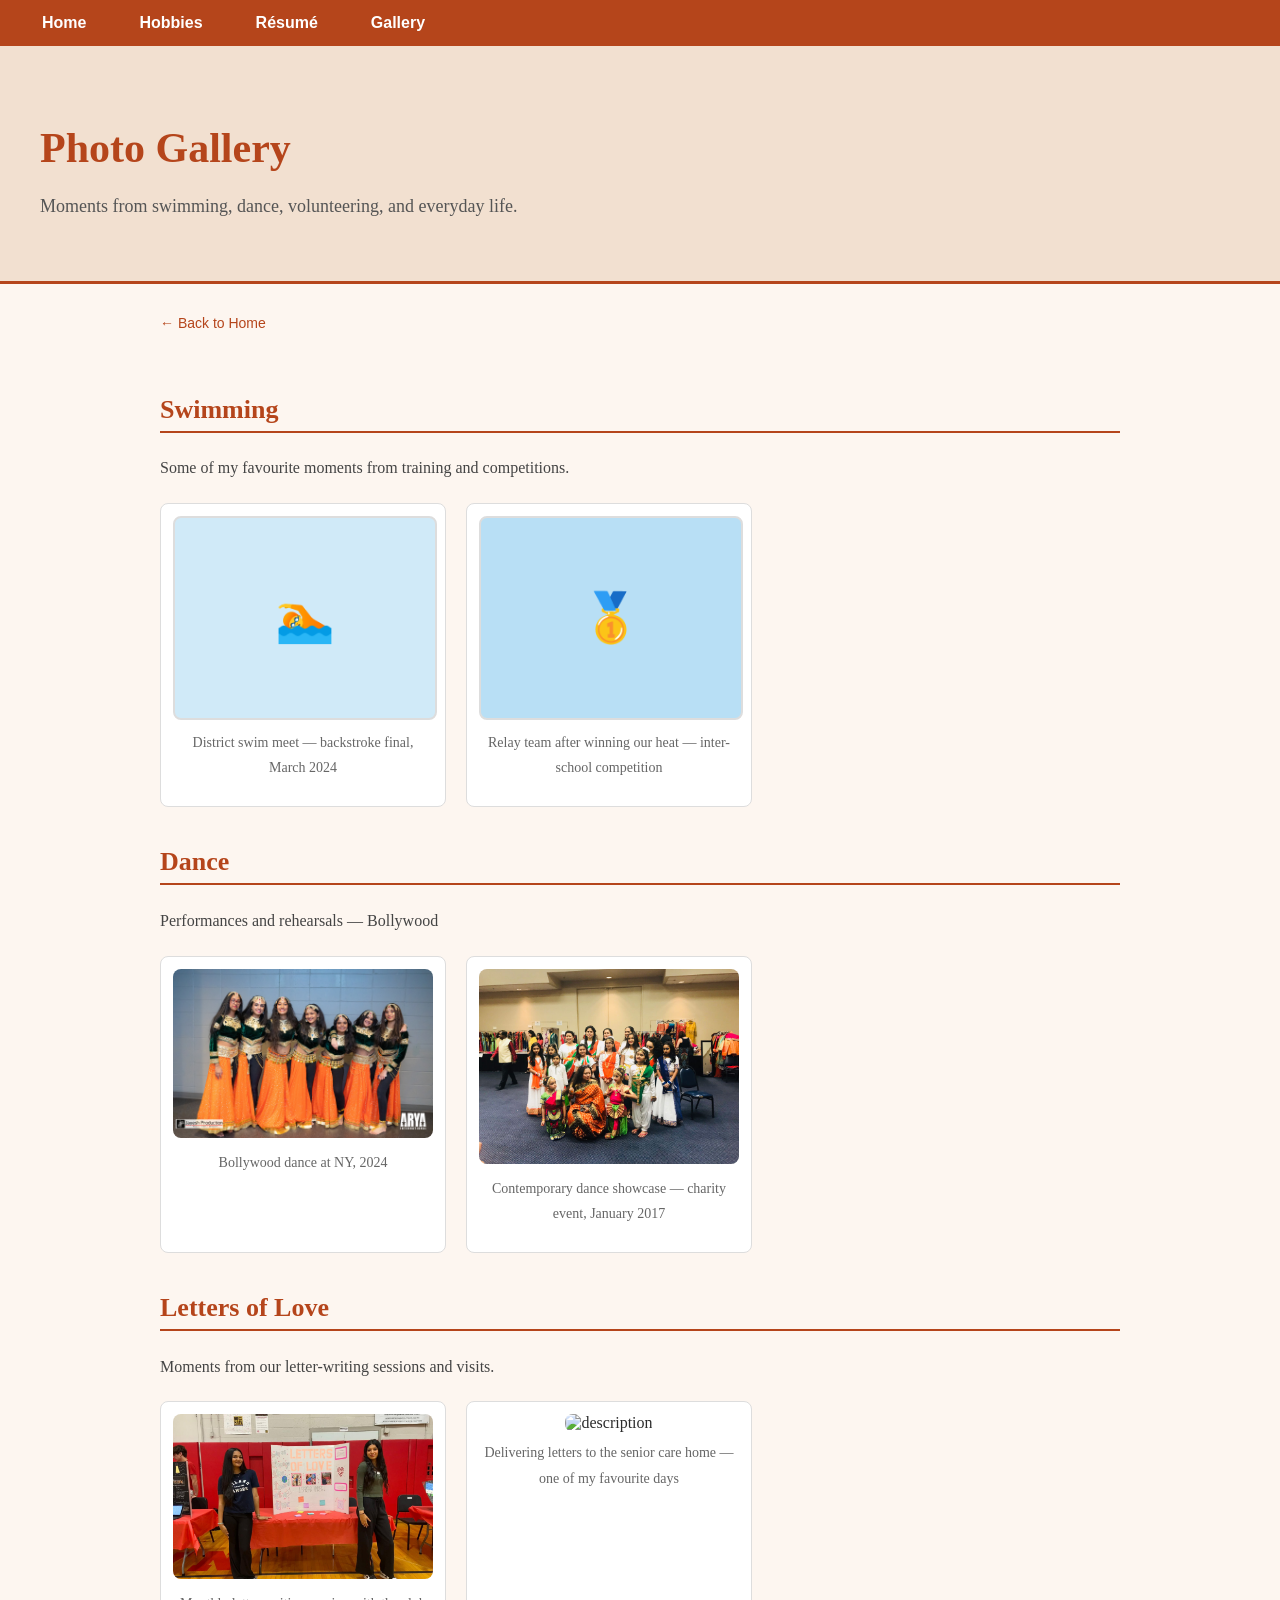
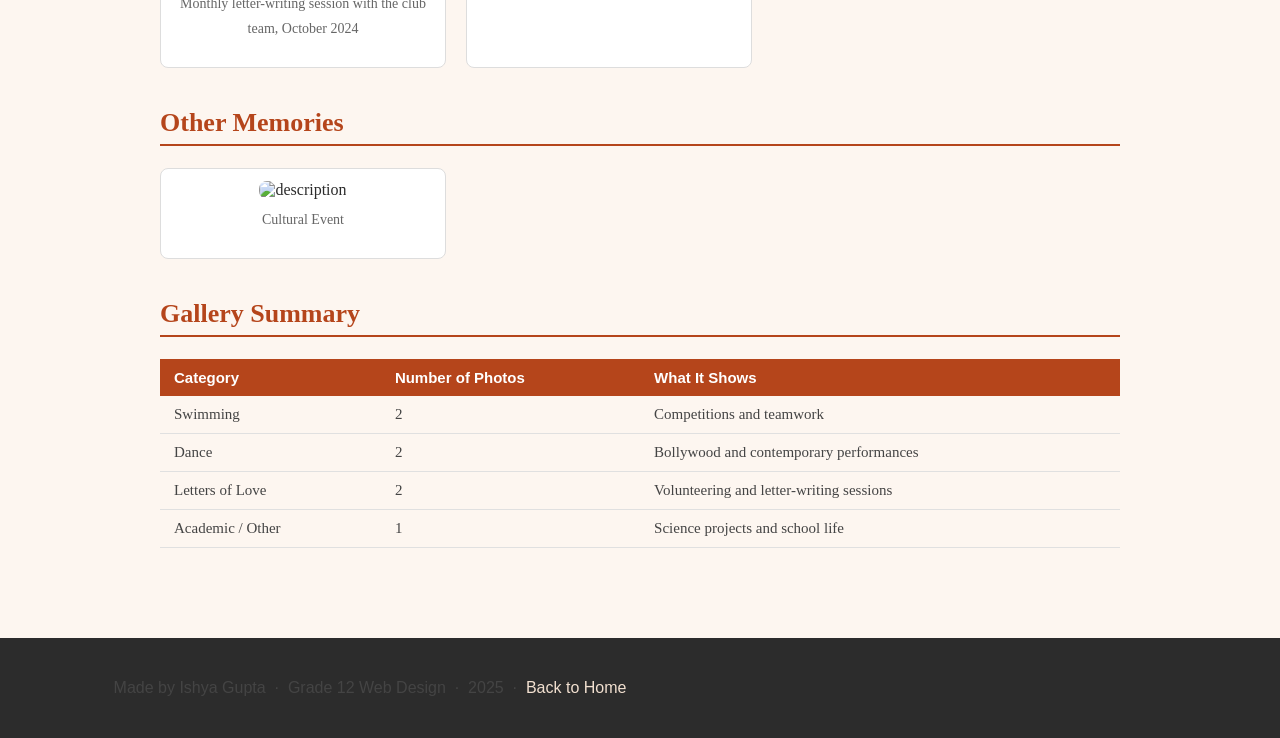
==== gallery.html @ 9868e012 "Add files via upload" ====
<!DOCTYPE html>
<html lang="en">
<head>
    <meta charset="UTF-8">
    <meta name="viewport" content="width=device-width, initial-scale=1.0">
    <title>Photo Gallery — Ishya Gupta</title>
    <link rel="stylesheet" href="style.css">
</head>
<body>

    <nav>
        <a href="index.html">Home</a>
        <a href="hobbies.html">Hobbies</a>
        <a href="resume.html">Résumé</a>
        <a href="gallery.html">Gallery</a>
    </nav>

    <div class="header-banner">
        <h1>Photo Gallery</h1>
        <p>Moments from swimming, dance, volunteering, and everyday life.</p>
    </div>

    <div class="main-content">

        <a href="index.html" class="back-link">← Back to Home</a>

        <h2>Swimming</h2>
        <p>Some of my favourite moments from training and competitions.</p>

        <div class="gallery-grid">

            <div class="gallery-item">
                <div class="img-placeholder" style="background-color: #d0eaf8;">🏊</div>
                <p>District swim meet — backstroke final, March 2024</p>
            </div>

            <div class="gallery-item">
                <div class="img-placeholder" style="background-color: #b8dff5;">🥇</div>
                <p>Relay team after winning our heat — inter-school competition</p>
            </div>

        </div>

        <h2>Dance</h2>
        <p>Performances and rehearsals — Bollywood</p>

        <div class="gallery-grid">

            <div class="gallery-item">
                <img src="dance1.jpg" alt="description" style="width:100%; border-radius:8px;">
                <p>Bollywood dance at NY, 2024</p>
            </div>

            <div class="gallery-item">
                <img src="dance2.jpg" alt="description" style="width:100%; border-radius:8px;">
                <p>Contemporary dance showcase — charity event, January 2017</p>
            </div>

        </div>

        <h2>Letters of Love</h2>
        <p>Moments from our letter-writing sessions and visits.</p>

        <div class="gallery-grid">

            <div class="gallery-item">
                <img src="lol1.jpg" alt="description" style="width:100%; border-radius:8px;">
                <p>Monthly letter-writing session with the club team, October 2024</p>
            </div>

            <div class="gallery-item">
                <img src="lol2.jpg" alt="description" style="width:100%; border-radius:8px;">
                <p>Delivering letters to the senior care home — one of my favourite days</p>
            </div>

        </div>

        <h2>Other Memories</h2>

        <div class="gallery-grid">

            <div class="gallery-item">
                <img src="other.jpg" alt="description" style="width:100%; border-radius:8px;">
                <p>Cultural Event</p>
            </div>

        </div>

        <h2>Gallery Summary</h2>
        <table>
            <thead>
                <tr>
                    <th>Category</th>
                    <th>Number of Photos</th>
                    <th>What It Shows</th>
                </tr>
            </thead>
            <tbody>
                <tr>
                    <td>Swimming</td>
                    <td>2</td>
                    <td>Competitions and teamwork</td>
                </tr>
                <tr>
                    <td>Dance</td>
                    <td>2</td>
                    <td>Bollywood and contemporary performances</td>
                </tr>
                <tr>
                    <td>Letters of Love</td>
                    <td>2</td>
                    <td>Volunteering and letter-writing sessions</td>
                </tr>
                <tr>
                    <td>Academic / Other</td>
                    <td>1</td>
                    <td>Science projects and school life</td>
                </tr>
            </tbody>
        </table>


    </div>

    <footer>
        <p>Made by Ishya Gupta &nbsp;·&nbsp; Grade 12 Web Design &nbsp;·&nbsp; 2025 &nbsp;·&nbsp; <a href="index.html" style="color: #f2e0d0;">Back to Home</a></p>
    </footer>

</body>
</html>
---- style.css ----
/* ===== GENERAL STYLES ===== */

body {
    background-color: #fdf6f0;
    font-family: Georgia, serif;
    color: #2c2c2c;
    margin: 0;
    padding: 0;
}

h1 {
    font-size: 42px;
    color: #b5451b;
    margin-bottom: 10px;
}

h2 {
    font-size: 26px;
    color: #b5451b;
    border-bottom: 2px solid #b5451b;
    padding-bottom: 6px;
    margin-top: 40px;
}

h3 {
    font-size: 18px;
    color: #2c2c2c;
    margin-bottom: 5px;
}

p {
    font-size: 16px;
    line-height: 1.8;
    color: #444444;
    max-width: 700px;
}

/* ===== NAVIGATION ===== */

nav {
    background-color: #b5451b;
    padding: 14px 30px;
    overflow: hidden;
}

nav a {
    color: #ffffff;
    text-decoration: none;
    font-family: Arial, sans-serif;
    font-size: 16px;
    font-weight: bold;
    margin-right: 25px;
    padding: 6px 12px;
    border-radius: 4px;
}

nav a:hover {
    background-color: #ffffff;
    color: #b5451b;
}

nav a:active {
    background-color: #e8d5c4;
    color: #b5451b;
}

/* ===== HEADER BANNER ===== */

.header-banner {
    background-color: #f2e0d0;
    padding: 50px 40px 40px 40px;
    border-bottom: 3px solid #b5451b;
}

.header-banner p {
    font-size: 18px;
    color: #555555;
}

/* ===== MAIN CONTENT AREA ===== */

.main-content {
    padding: 30px 40px;
    max-width: 960px;
    margin: 0 auto;
}

/* ===== LINKS ===== */

a {
    color: #b5451b;
    text-decoration: none;
}

a:hover {
    color: #ffffff;
    background-color: #b5451b;
    padding: 2px 5px;
    border-radius: 3px;
}

a:active {
    color: #7a2e0e;
}

/* ===== PAGE NAVIGATION BOXES ===== */

.page-links {
    display: flex;
    gap: 20px;
    margin-top: 30px;
    flex-wrap: wrap;
}

.page-box {
    background-color: #ffffff;
    border: 2px solid #b5451b;
    border-radius: 8px;
    padding: 20px 28px;
    width: 200px;
    text-align: center;
    text-decoration: none;
    color: #b5451b;
    font-family: Arial, sans-serif;
    font-weight: bold;
    font-size: 16px;
    transition: background-color 0.2s, color 0.2s;
}

.page-box:hover {
    background-color: #b5451b;
    color: #ffffff;
    padding: 2px 5px;
    border-radius: 8px;
}

.page-box:active {
    background-color: #7a2e0e;
    color: #ffffff;
}

/* ===== CARDS ===== */

.card {
    background-color: #ffffff;
    border: 1px solid #ddd;
    border-radius: 8px;
    padding: 20px 24px;
    margin-bottom: 20px;
    border-left: 5px solid #b5451b;
}

/* ===== TABLE ===== */

table {
    width: 100%;
    border-collapse: collapse;
    margin-top: 15px;
    font-size: 15px;
}

th {
    background-color: #b5451b;
    color: #ffffff;
    padding: 10px 14px;
    text-align: left;
    font-family: Arial, sans-serif;
}

td {
    padding: 10px 14px;
    border-bottom: 1px solid #e0e0e0;
    color: #444444;
}

tr:hover {
    background-color: #fdf0e8;
}

/* ===== IMAGE STYLES ===== */

.img-placeholder {
    width: 100%;
    height: 200px;
    border-radius: 8px;
    display: flex;
    align-items: center;
    justify-content: center;
    font-size: 48px;
    margin-bottom: 10px;
    border: 2px solid #ddd;
}

.gallery-grid {
    display: flex;
    flex-wrap: wrap;
    gap: 20px;
    margin-top: 20px;
}

.gallery-item {
    width: 260px;
    background-color: #ffffff;
    border: 1px solid #ddd;
    border-radius: 8px;
    padding: 12px;
    text-align: center;
}

.gallery-item:hover {
    border-color: #b5451b;
}

.gallery-item p {
    font-size: 14px;
    color: #666;
    margin-top: 8px;
    max-width: 100%;
}

/* ===== VIDEO WRAPPER ===== */

.video-wrapper {
    margin-top: 20px;
    border: 3px solid #b5451b;
    border-radius: 8px;
    overflow: hidden;
    max-width: 640px;
}

.video-wrapper iframe {
    display: block;
    width: 100%;
    height: 360px;
    border: none;
}

/* ===== SKILL TABLE (resume) ===== */

.skill-label {
    display: inline-block;
    background-color: #f2e0d0;
    color: #b5451b;
    padding: 3px 10px;
    border-radius: 12px;
    font-size: 13px;
    margin: 3px 3px 3px 0;
    font-family: Arial, sans-serif;
}

/* ===== BACK LINK ===== */

.back-link {
    display: inline-block;
    margin-bottom: 24px;
    font-family: Arial, sans-serif;
    font-size: 14px;
    color: #b5451b;
}

.back-link:hover {
    color: #ffffff;
    background-color: #b5451b;
    padding: 2px 8px;
    border-radius: 3px;
}

/* ===== FOOTER ===== */

footer {
    background-color: #2c2c2c;
    color: #cccccc;
    text-align: center;
    padding: 20px;
    font-family: Arial, sans-serif;
    font-size: 14px;
    margin-top: 60px;
}
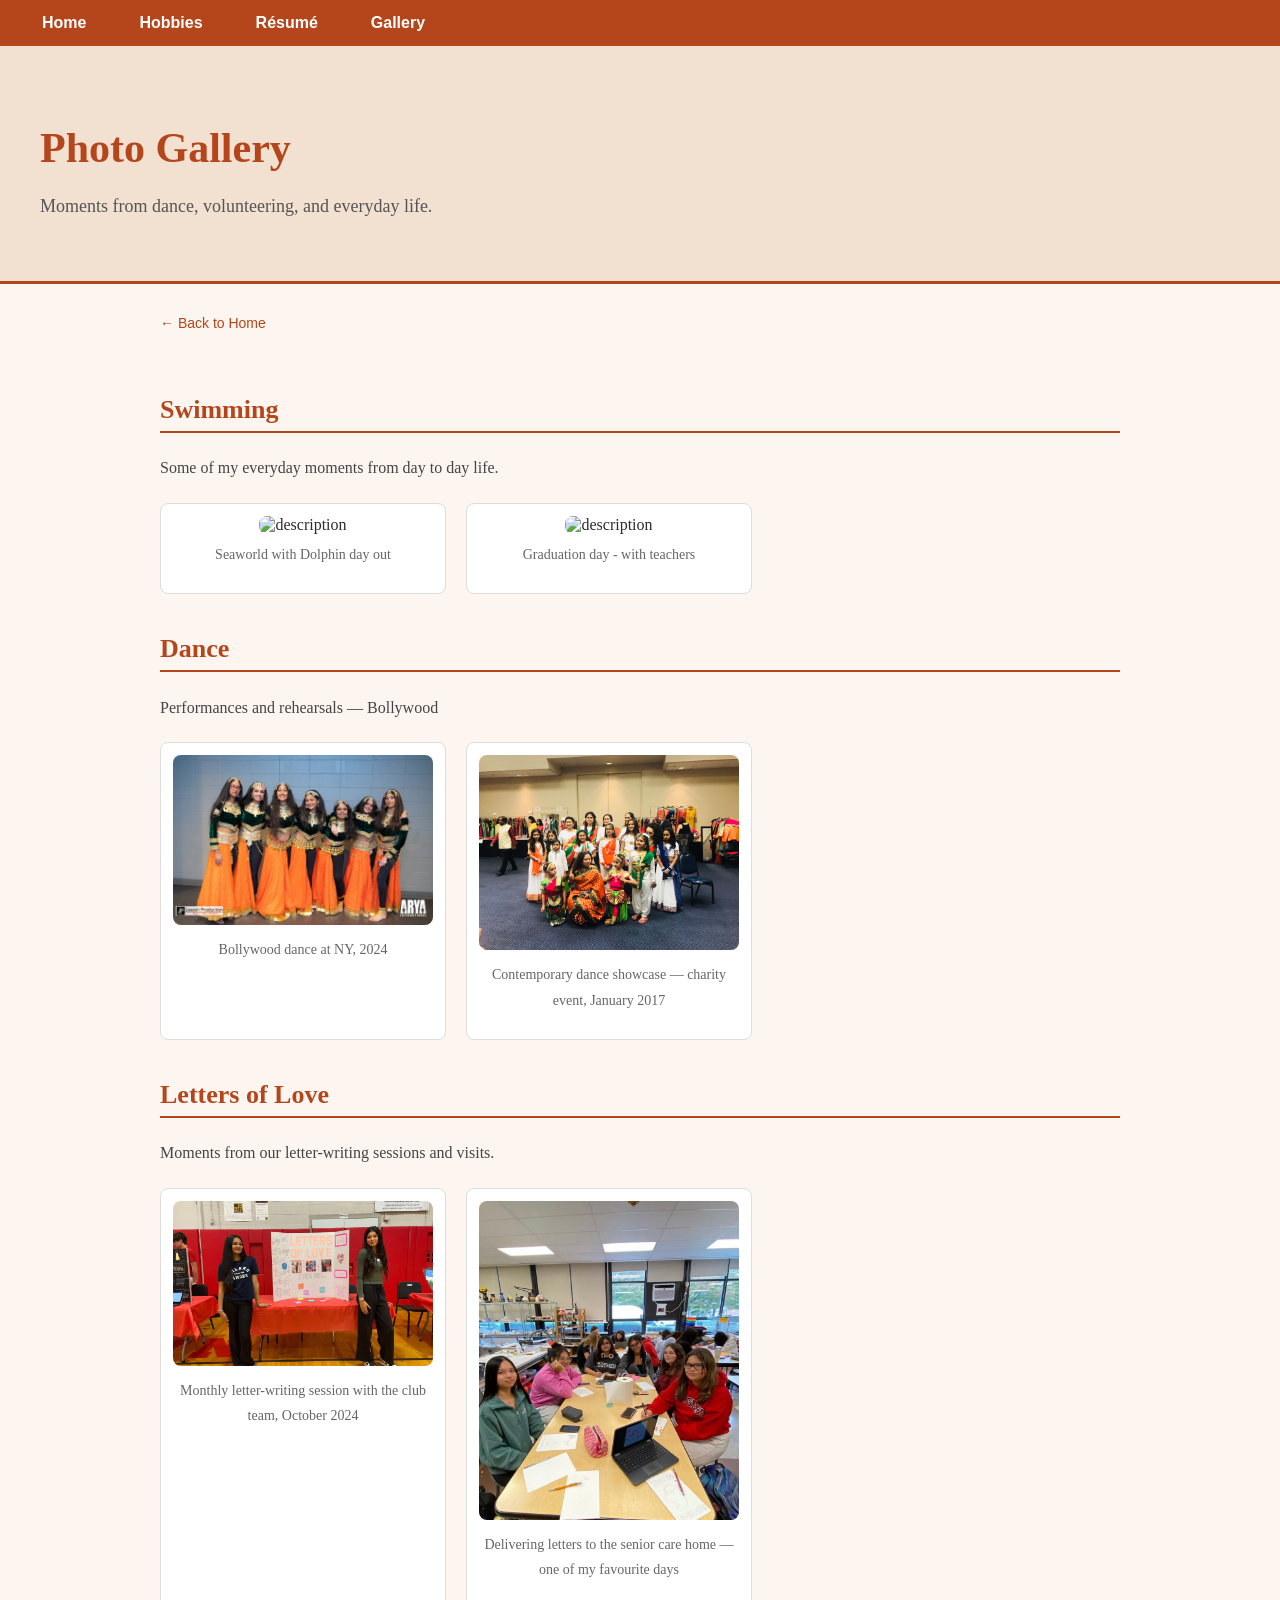
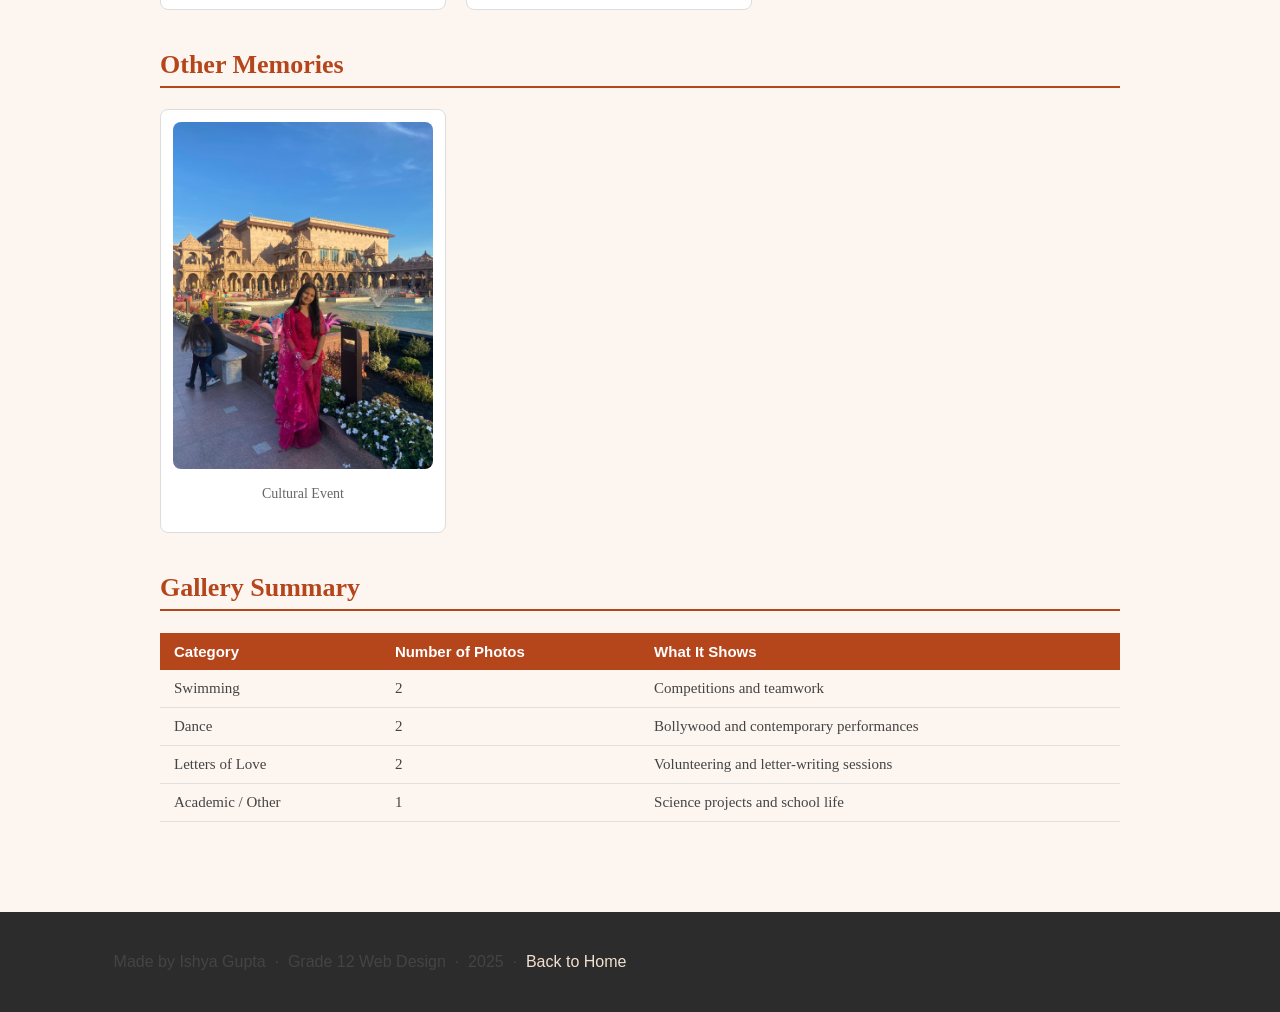
==== commit 1f6ca21a: "Update gallery.html" ====
--- a/gallery.html
+++ b/gallery.html
@@ -17,7 +17,7 @@
 
     <div class="header-banner">
         <h1>Photo Gallery</h1>
-        <p>Moments from swimming, dance, volunteering, and everyday life.</p>
+        <p>Moments from dance, volunteering, and everyday life.</p>
     </div>
 
     <div class="main-content">
@@ -25,18 +25,18 @@
         <a href="index.html" class="back-link">← Back to Home</a>
 
         <h2>Swimming</h2>
-        <p>Some of my favourite moments from training and competitions.</p>
+        <p>Some of my everyday moments from day to day life.</p>
 
         <div class="gallery-grid">
 
             <div class="gallery-item">
-                <div class="img-placeholder" style="background-color: #d0eaf8;">🏊</div>
-                <p>District swim meet — backstroke final, March 2024</p>
+                <img src="life1.jpg" alt="description" style="width:100%; border-radius:8px;">
+                <p>Seaworld with Dolphin day out</p>
             </div>
 
             <div class="gallery-item">
-                <div class="img-placeholder" style="background-color: #b8dff5;">🥇</div>
-                <p>Relay team after winning our heat — inter-school competition</p>
+                <img src="life2.jpg" alt="description" style="width:100%; border-radius:8px;">
+                <p>Graduation day - with teachers</p>
             </div>
 
         </div>
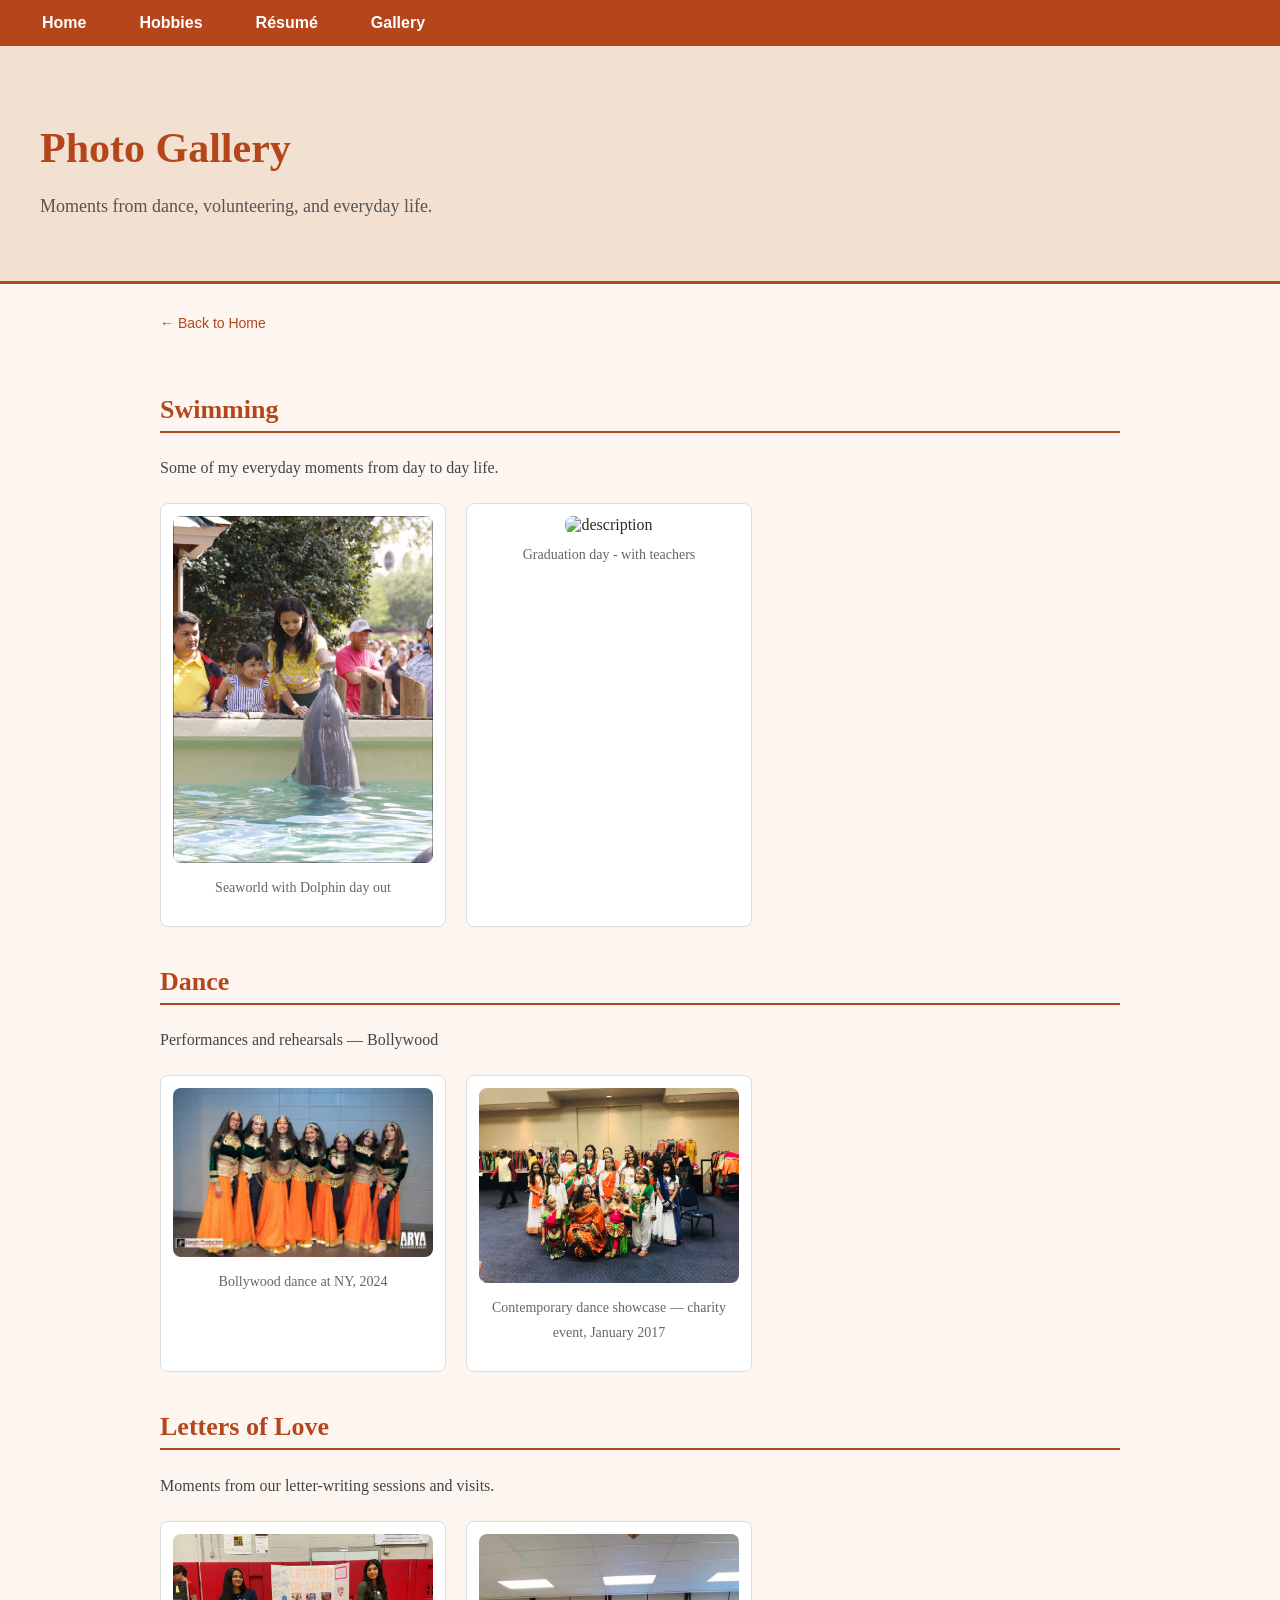
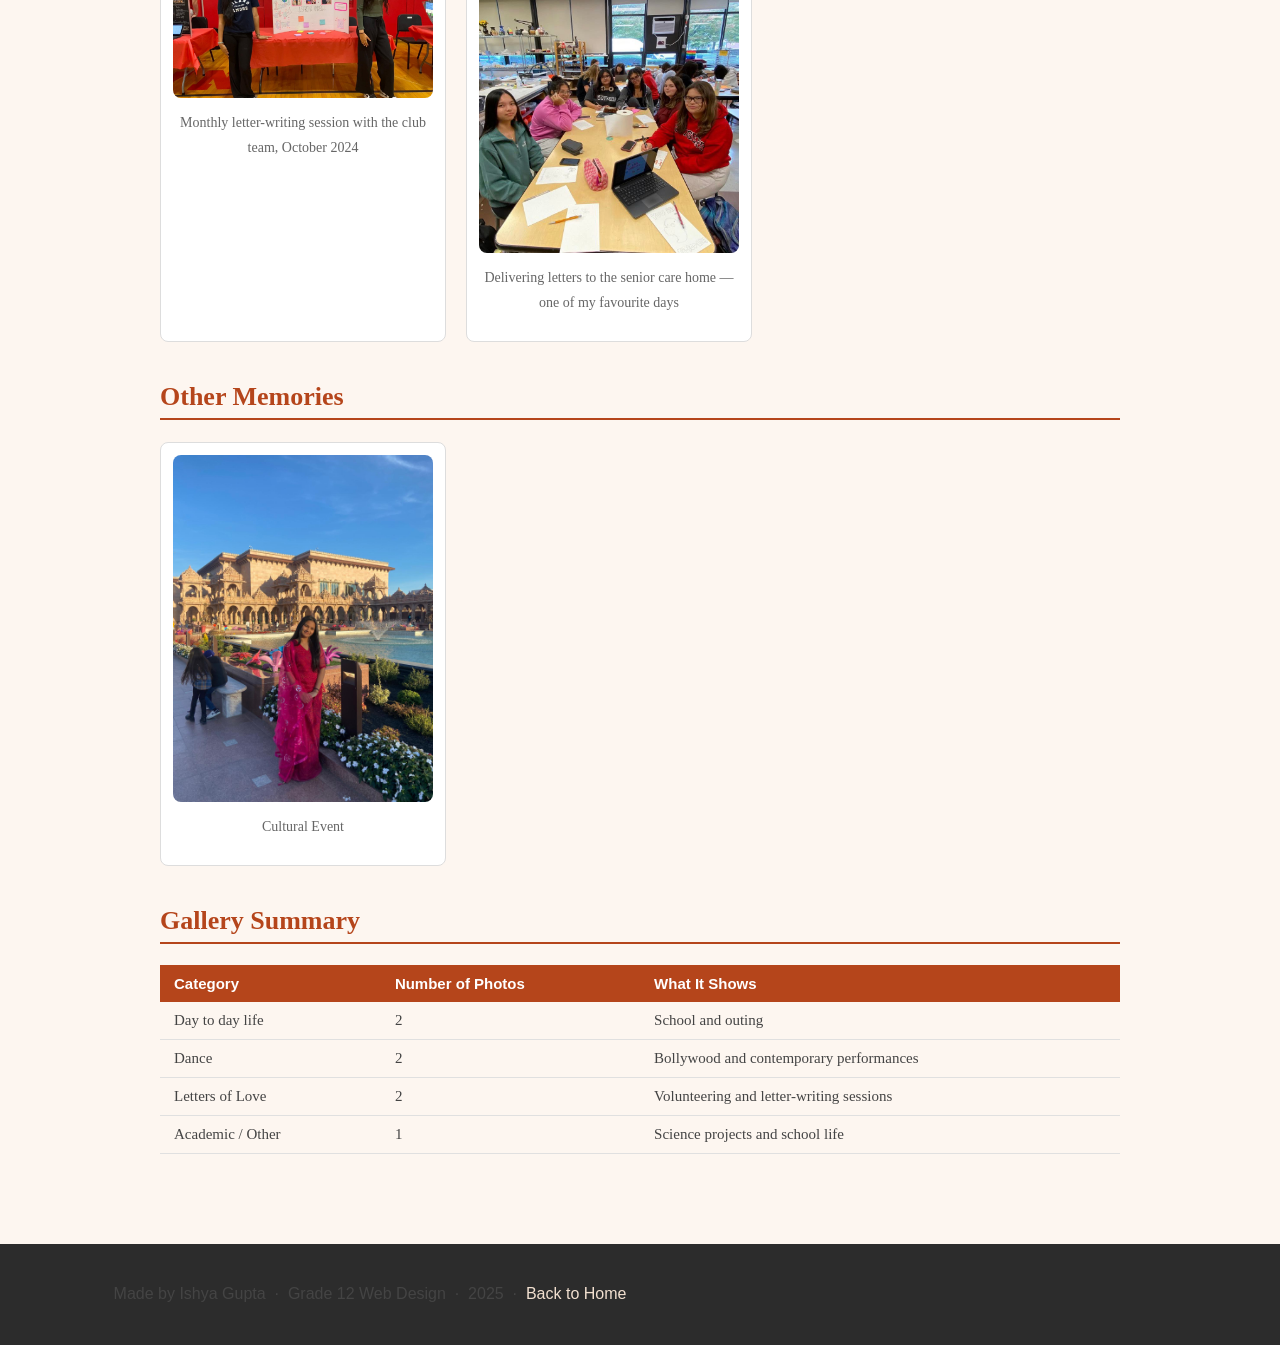
==== commit 7a47d5d3: "Update gallery.html" ====
--- a/gallery.html
+++ b/gallery.html
@@ -97,9 +97,9 @@
             </thead>
             <tbody>
                 <tr>
-                    <td>Swimming</td>
+                    <td>Day to day life</td>
                     <td>2</td>
-                    <td>Competitions and teamwork</td>
+                    <td>School and outing</td>
                 </tr>
                 <tr>
                     <td>Dance</td>
